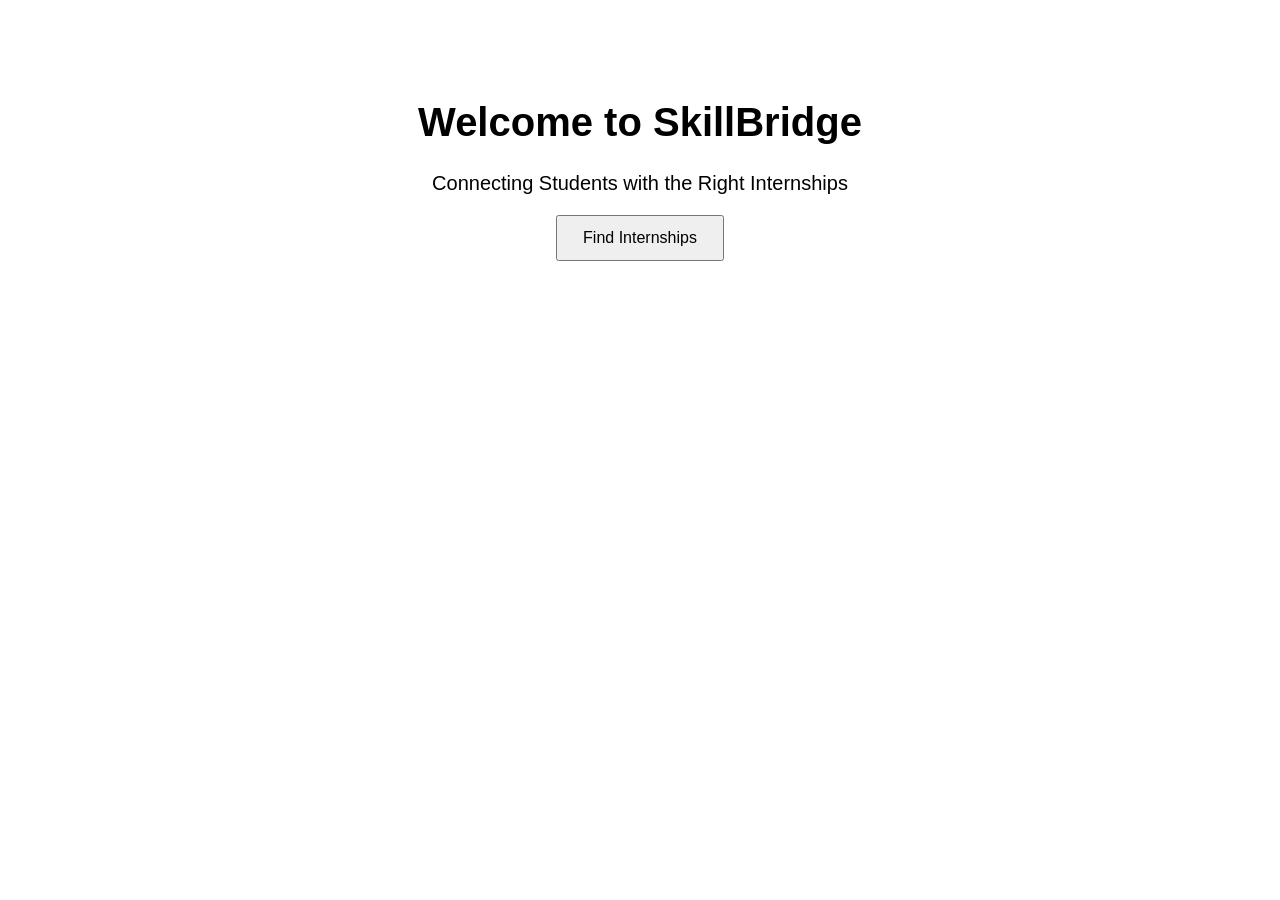
==== frontend/index.html @ daa93b17 "Create initial SkillBridge frontend" ====
<!DOCTYPE html>
<html lang="en">
<head>
    <meta charset="UTF-8">
    <meta name="viewport" content="width=device-width, initial-scale=1.0">
    <title>SkillBridge</title>
    <link rel="stylesheet" href="style.css">
</head>

<body>

    <h1>Welcome to SkillBridge</h1>

    <p>Connecting Students with the Right Internships</p>

    <button>Find Internships</button>

    <script src="script.js"></script>
</body>
</html>
---- frontend/style.css ----
body {
    font-family: Arial, sans-serif;
    text-align: center;
    margin-top: 100px;
}

h1 {
    font-size: 40px;
}

p {
    font-size: 20px;
}

button {
    padding: 12px 25px;
    font-size: 16px;
    cursor: pointer;
}
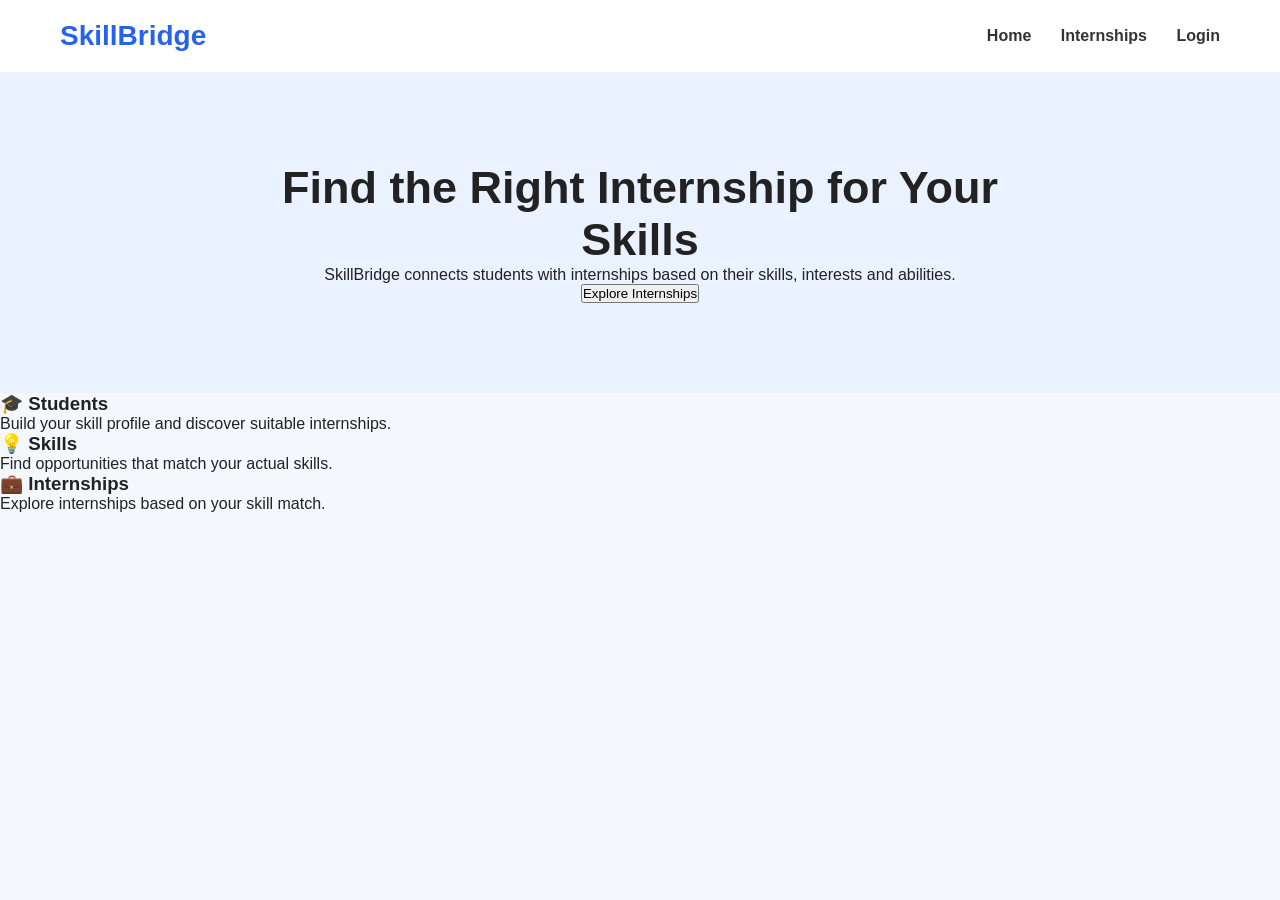
==== commit e69d2ad0: "Update SkillBridge homepage" ====
--- a/frontend/index.html
+++ b/frontend/index.html
@@ -9,12 +9,47 @@
 
 <body>
 
-    <h1>Welcome to SkillBridge</h1>
+    <nav>
+        <h2>SkillBridge</h2>
 
-    <p>Connecting Students with the Right Internships</p>
+        <div>
+            <a href="#">Home</a>
+            <a href="#">Internships</a>
+            <a href="#">Login</a>
+        </div>
+    </nav>
 
-    <button>Find Internships</button>
+    <section class="hero">
+        <h1>Find the Right Internship for Your Skills</h1>
+
+        <p>
+            SkillBridge connects students with internships
+            based on their skills, interests and abilities.
+        </p>
+
+        <button id="findInternshipsBtn">Explore Internships</button>
+    </section>
+
+    <section class="features">
+
+        <div class="card">
+            <h3>🎓 Students</h3>
+            <p>Build your skill profile and discover suitable internships.</p>
+        </div>
+
+        <div class="card">
+            <h3>💡 Skills</h3>
+            <p>Find opportunities that match your actual skills.</p>
+        </div>
+
+        <div class="card">
+            <h3>💼 Internships</h3>
+            <p>Explore internships based on your skill match.</p>
+        </div>
+
+    </section>
 
     <script src="script.js"></script>
+
 </body>
 </html>
--- a/frontend/style.css
+++ b/frontend/style.css
@@ -1,19 +1,46 @@
+* {
+    margin: 0;
+    padding: 0;
+    box-sizing: border-box;
+}
+
 body {
     font-family: Arial, sans-serif;
-    text-align: center;
-    margin-top: 100px;
+    background: #f4f7fb;
+    color: #222;
 }
 
-h1 {
-    font-size: 40px;
+/* Navbar */
+nav {
+    display: flex;
+    justify-content: space-between;
+    align-items: center;
+    padding: 20px 60px;
+    background: white;
+    box-shadow: 0 2px 8px rgba(0, 0, 0, 0.08);
 }
 
-p {
-    font-size: 20px;
+nav h2 {
+    color: #2563eb;
+    font-size: 28px;
 }
 
-button {
-    padding: 12px 25px;
-    font-size: 16px;
-    cursor: pointer;
-}+nav a {
+    text-decoration: none;
+    color: #333;
+    margin-left: 25px;
+    font-weight: bold;
+}
+
+/* Hero Section */
+.hero {
+    text-align: center;
+    padding: 90px 20px;
+    background: #eaf2ff;
+}
+
+.hero h1 {
+    font-size: 45px;
+    max-width: 800px;
+    margin: auto;
+    color: #1
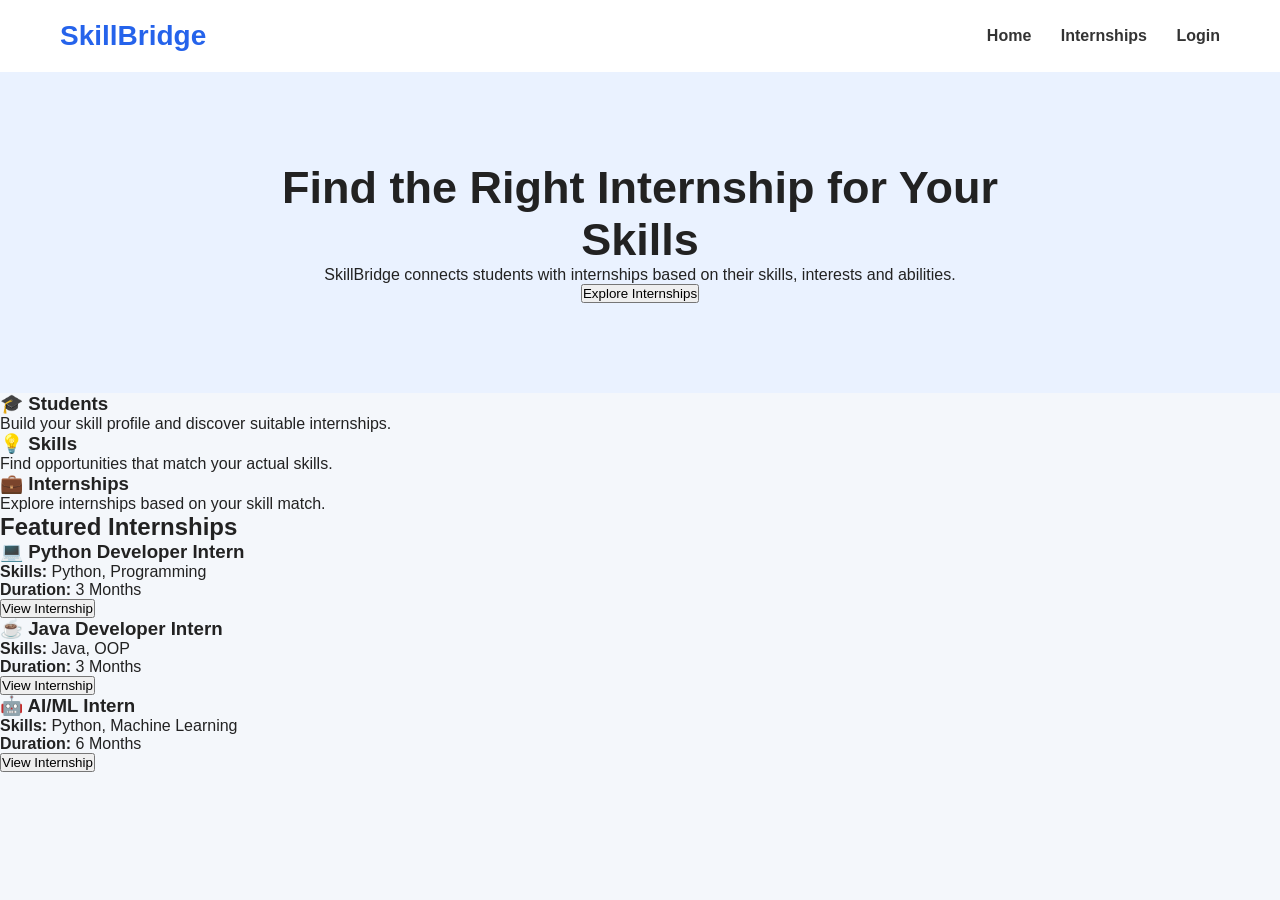
==== commit 6b482434: "Add internship section and functionality" ====
--- a/frontend/index.html
+++ b/frontend/index.html
@@ -48,7 +48,36 @@
         </div>
 
     </section>
+<section class="internships">
 
+    <h2>Featured Internships</h2>
+
+    <div class="internship-container">
+
+        <div class="internship-card">
+            <h3>💻 Python Developer Intern</h3>
+            <p><strong>Skills:</strong> Python, Programming</p>
+            <p><strong>Duration:</strong> 3 Months</p>
+            <button>View Internship</button>
+        </div>
+
+        <div class="internship-card">
+            <h3>☕ Java Developer Intern</h3>
+            <p><strong>Skills:</strong> Java, OOP</p>
+            <p><strong>Duration:</strong> 3 Months</p>
+            <button>View Internship</button>
+        </div>
+
+        <div class="internship-card">
+            <h3>🤖 AI/ML Intern</h3>
+            <p><strong>Skills:</strong> Python, Machine Learning</p>
+            <p><strong>Duration:</strong> 6 Months</p>
+            <button>View Internship</button>
+        </div>
+
+    </div>
+
+</section>
     <script src="script.js"></script>
 
 </body>
--- a/frontend/style.css
+++ b/frontend/style.css
@@ -43,4 +43,39 @@
     font-size: 45px;
     max-width: 800px;
     margin: auto;
-    color: #1+    color: #1
+    /* Internship Section */
+.internships {
+    padding: 60px 30px;
+    text-align: center;
+    background: white;
+}
+
+.internships h2 {
+    font-size: 32px;
+    margin-bottom: 35px;
+    color: #1e3a8a;
+}
+
+.internship-container {
+    display: flex;
+    justify-content: center;
+    gap: 25px;
+    flex-wrap: wrap;
+}
+
+.internship-card {
+    width: 300px;
+    padding: 25px;
+    background: #f4f7fb;
+    border-radius: 12px;
+    box-shadow: 0 4px 15px rgba(0, 0, 0, 0.08);
+}
+
+.internship-card h3 {
+    margin-bottom: 15px;
+}
+
+.internship-card p {
+    margin: 10px 0;
+}
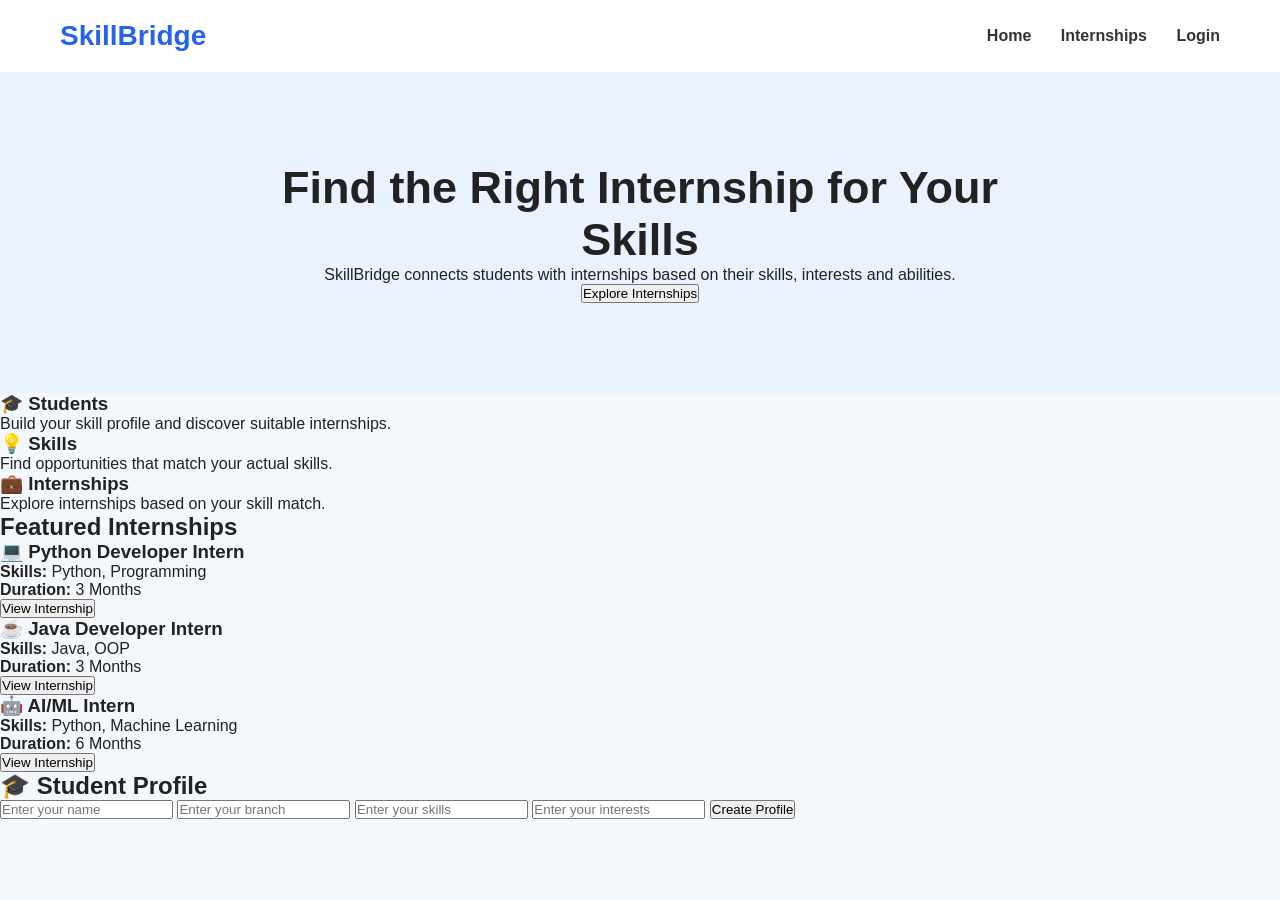
==== commit 309c1b5a: "Add student profile functionality" ====
--- a/frontend/index.html
+++ b/frontend/index.html
@@ -81,4 +81,23 @@
     <script src="script.js"></script>
 
 </body>
-</html>+</html>
+<section class="student-profile">
+
+    <h2>🎓 Student Profile</h2>
+
+    <div class="profile-form">
+
+        <input type="text" id="studentName" placeholder="Enter your name">
+
+        <input type="text" id="studentBranch" placeholder="Enter your branch">
+
+        <input type="text" id="studentSkills" placeholder="Enter your skills">
+
+        <input type="text" id="studentInterest" placeholder="Enter your interests">
+
+        <button id="createProfileBtn">Create Profile</button>
+
+    </div>
+
+</section>
--- a/frontend/style.css
+++ b/frontend/style.css
@@ -78,4 +78,34 @@
 
 .internship-card p {
     margin: 10px 0;
+}
+.student-profile {
+    padding: 60px 20px;
+    text-align: center;
+    background: #eaf2ff;
+}
+
+.student-profile h2 {
+    font-size: 32px;
+    color: #1e3a8a;
+    margin-bottom: 30px;
+}
+
+.profile-form {
+    max-width: 500px;
+    margin: auto;
+    display: flex;
+    flex-direction: column;
+    gap: 15px;
+}
+
+.profile-form input {
+    padding: 14px;
+    border: 1px solid #ccc;
+    border-radius: 8px;
+    font-size: 16px;
+}
+
+.profile-form button {
+    margin-top: 10px;
 }
